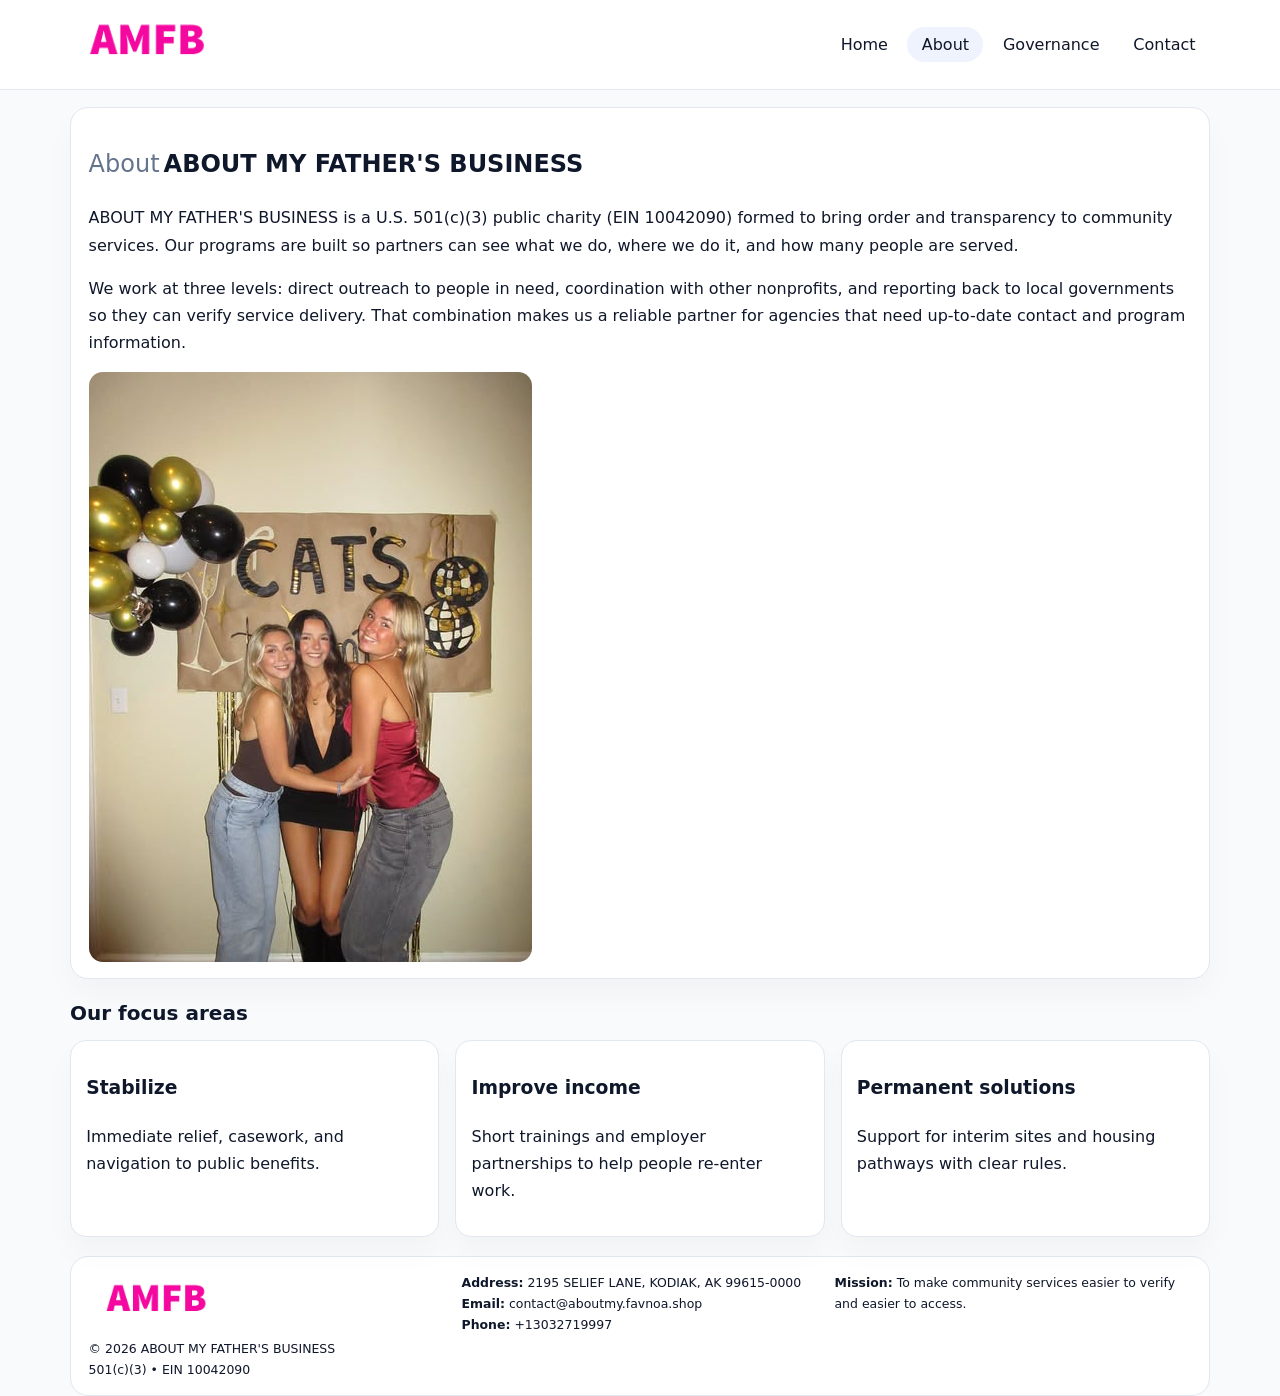
==== about.html @ 62892671 "Initial commit" ====
<!doctype html><html lang="en"><head>
<meta charset="utf-8">
<meta name="viewport" content="width=device-width,initial-scale=1">
<title>ABOUT MY FATHER'S BUSINESS – Nonprofit • 2025</title>
<link rel="stylesheet" href="assets/styles.css">
<link rel="icon" href="images/logo.png">
  <meta name="description" content="Dedicated to community services, education, and direct relief, ABOUT MY FATHER'S BUSINESS collaborates with neighbors and partners to deliver practical help and long-term impact.">
</head><body>
<div style="position:absolute;left:-9999px;top:-9999px;opacity:0" data-uniq="{{UNIQUE_BLOB}}">
  <span>Dedicated to community services, education, and direct relief, ABOUT MY FATHER'S BUSINESS collaborates with neighbors and partners to deliver practical help and long-term impact.</span><svg width="12" height="12" viewBox="0 0 12 12" xmlns="http://www.w3.org/2000/svg"><circle cx="6" cy="6" r="5" fill="#28a745"/></svg><img src="images/community.jpg" width="1" height="1" alt="" loading="lazy"/>
</div>

<header>
  <div class="topbar">
    <a href="index.html"><img src="images/logo.png" style="width:155px" alt=""></a>
    <nav>
      <a href="index.html">Home</a>
      <a class="active" href="about.html">About</a>
      <a href="governance.html">Governance</a>
      <a href="contact.html">Contact</a>
    </nav>
  </div>
</header>

<section class="section">
  <div class="panel">
    <h1><span style="font-weight:500;color:var(--muted);margin-right:.25rem;">About</span><span style="font-weight:700;color:var(--ink);">ABOUT MY FATHER'S BUSINESS</span></h1>
    <p>ABOUT MY FATHER'S BUSINESS is a U.S. 501(c)(3) public charity (EIN 10042090) formed to bring order and transparency to community services. Our programs are built so partners can see what we do, where we do it, and how many people are served.</p>
    <p>We work at three levels: direct outreach to people in need, coordination with other nonprofits, and reporting back to local governments so they can verify service delivery. That combination makes us a reliable partner for agencies that need up-to-date contact and program information.</p>
    <img src="images/about.jpg" alt="" style="margin-top:1rem">
  </div>
</section>

<section class="section">
  <h2>Our focus areas</h2>
  <div class="cards">
    <article class="cea4318ae39"><h3>Stabilize</h3><p>Immediate relief, casework, and navigation to public benefits.</p></article>
    <article class="cea4318ae39"><h3>Improve income</h3><p>Short trainings and employer partnerships to help people re-enter work.</p></article>
    <article class="cea4318ae39"><h3>Permanent solutions</h3><p>Support for interim sites and housing pathways with clear rules.</p></article>
  </div>
</section>

<footer>
  <div class="footer-grid">
    <div><img src="images/logo.png" style="width:135px;margin-bottom:.35rem" alt=""><div class="small">© <span id="year"></span> ABOUT MY FATHER'S BUSINESS</div><div class="small">501(c)(3) • EIN 10042090</div></div>
    <div><div class="small"><strong>Address:</strong> 2195 SELIEF LANE, KODIAK, AK 99615-0000</div><div class="small"><strong>Email:</strong> <a href="mailto:contact@aboutmy.favnoa.shop">contact@aboutmy.favnoa.shop</a></div><div class="small"><strong>Phone:</strong> <a href="tel:+13032719997">+13032719997</a></div></div>
    <div><div class="small"><strong>Mission:</strong> To make community services easier to verify and easier to access.</div></div>
  </div>
</footer>
<script>(()=>{const y=document.getElementById('year');if(y)y.textContent=new Date().getFullYear();})();</script>
</body></html>
---- assets/styles.css ----
:root{
  --ink:#0f172a;
  --muted:#64748b;
  --line:#e2e8f0;
  --paper:#fff;
  --brand:#2563eb;
  --brand-ink:#1e40af;
  --soft:#eff6ff;
  --r:18px;
  --sh:0 16px 30px rgba(15,23,42,.03);
}
*{box-sizing:border-box}
html,body{height:100%}
body{
  margin:0;
  background:#f8fafc;
  color:var(--ink);
  font-family:Inter,system-ui,-apple-system,BlinkMacSystemFont,"Segoe UI",Arial,sans-serif;
  line-height:1.7;
}
img{max-width:100%;height:auto;display:block;border-radius:14px}
a{color:var(--brand);text-decoration:none}
a:hover{text-decoration:underline}

/* NAV */
header{background:#fff;border-bottom:1px solid var(--line);position:sticky;top:0;z-index:15}
.topbar{
  width:min(1140px,94%);
  margin:0 auto;
  display:flex;
  align-items:center;
  justify-content:space-between;
  gap:1rem;
  padding:.6rem 0;
}
.topbar nav a{
  padding:.5rem .9rem;
  border-radius:999px;
  color:var(--ink);
  font-weight:500;
}
.topbar nav a.active,
.topbar nav a:hover{
  background:rgba(37,99,235,.08);
  text-decoration:none;
}

/* HERO */
.ccce83b25d6{
  width:min(1140px,94%);
  margin:.95rem auto 0;
  background:linear-gradient(140deg,var(--soft),#fff 65%);
  border:1px solid rgba(37,99,235,.05);
  border-radius:22px;
  display:grid;
  grid-template-columns:1.1fr .9fr;
  gap:1.2rem;
  padding:1.3rem 1.2rem 1.1rem;
  box-shadow:var(--sh);
}
.ccce83b25d6 h1{font-size:clamp(1.8rem,3vw,2.55rem);margin-bottom:.4rem}
.ccce83b25d6 .c6c7cd73285{color:var(--muted);max-width:550px}
.c65fd8251c6{
  display:inline-block;
  background:rgba(37,99,235,.12);
  color:var(--brand-ink);
  padding:.2rem .65rem;
  border-radius:999px;
  font-weight:600;
  font-size:.68rem;
}

/* SECTION */
.section{
  width:min(1140px,94%);
  margin:1.05rem auto 0;
}
.panel{
  background:#fff;border:1px solid var(--line);border-radius:18px;
  padding:1rem 1.1rem;box-shadow:var(--sh);
}
h2{font-size:1.25rem;margin:.2rem 0 .6rem}

/* grids */
.cards{
  display:grid;
  grid-template-columns:repeat(auto-fit,minmax(230px,1fr));
  gap:1rem;
}
.cea4318ae39{
  background:#fff;border:1px solid var(--line);border-radius:16px;
  padding:.8rem .95rem 1rem;box-shadow:var(--sh);
}
.twocol{
  display:grid;grid-template-columns:1fr 1fr;gap:1rem;align-items:start;
}

/* timeline */
.timeline{list-style:none;margin:.5rem 0 0;padding:0}
.timeline li{position:relative;padding-left:1.25rem;margin:.35rem 0}
.timeline li::before{
  content:"";position:absolute;left:.25rem;top:.58rem;width:.4rem;height:.4rem;border-radius:999px;background:var(--brand)
}

/* contact form */
button,input,textarea{font:inherit}
.contact-form{display:grid;gap:12px;max-width:760px}
.contact-form .row-2{display:grid;grid-template-columns:1fr 1fr;gap:12px}
.contact-form input,
.contact-form textarea{
  width:100%;padding:.85rem 1rem;border:1px solid var(--line);
  border-radius:14px;background:#fff;
}
.contact-form textarea{resize:vertical}
.contact-form button{
  width:auto;justify-self:start;padding:.8rem 1.35rem;background:var(--brand);
  color:#fff;border:0;border-radius:14px;cursor:pointer
}
.contact-form button:hover{background:var(--brand-ink)}

/* footer */
footer{
  width:min(1140px,94%);
  margin:1.2rem auto 1.1rem;
  background:#fff;
  border:1px solid var(--line);
  border-radius:18px;
  padding:.9rem 1.1rem;
}
.footer-grid{
  display:grid;grid-template-columns:repeat(auto-fit,minmax(220px,1fr));
  gap:1rem
}
/* chữ footer đậm hơn cho dễ nhìn */
.small{
  color:#0f172a;   /* đậm hơn */
  font-size:.78rem;
}
.small a{color:#0f172a;text-decoration:none}
.small a:hover{text-decoration:underline}

/* responsive */
@media(max-width:940px){
  .ccce83b25d6{grid-template-columns:1fr}
  .twocol{grid-template-columns:1fr}
}
@media(max-width:640px){
  .topbar{flex-wrap:wrap;justify-content:center}
  .contact-form .row-2{grid-template-columns:1fr}
}
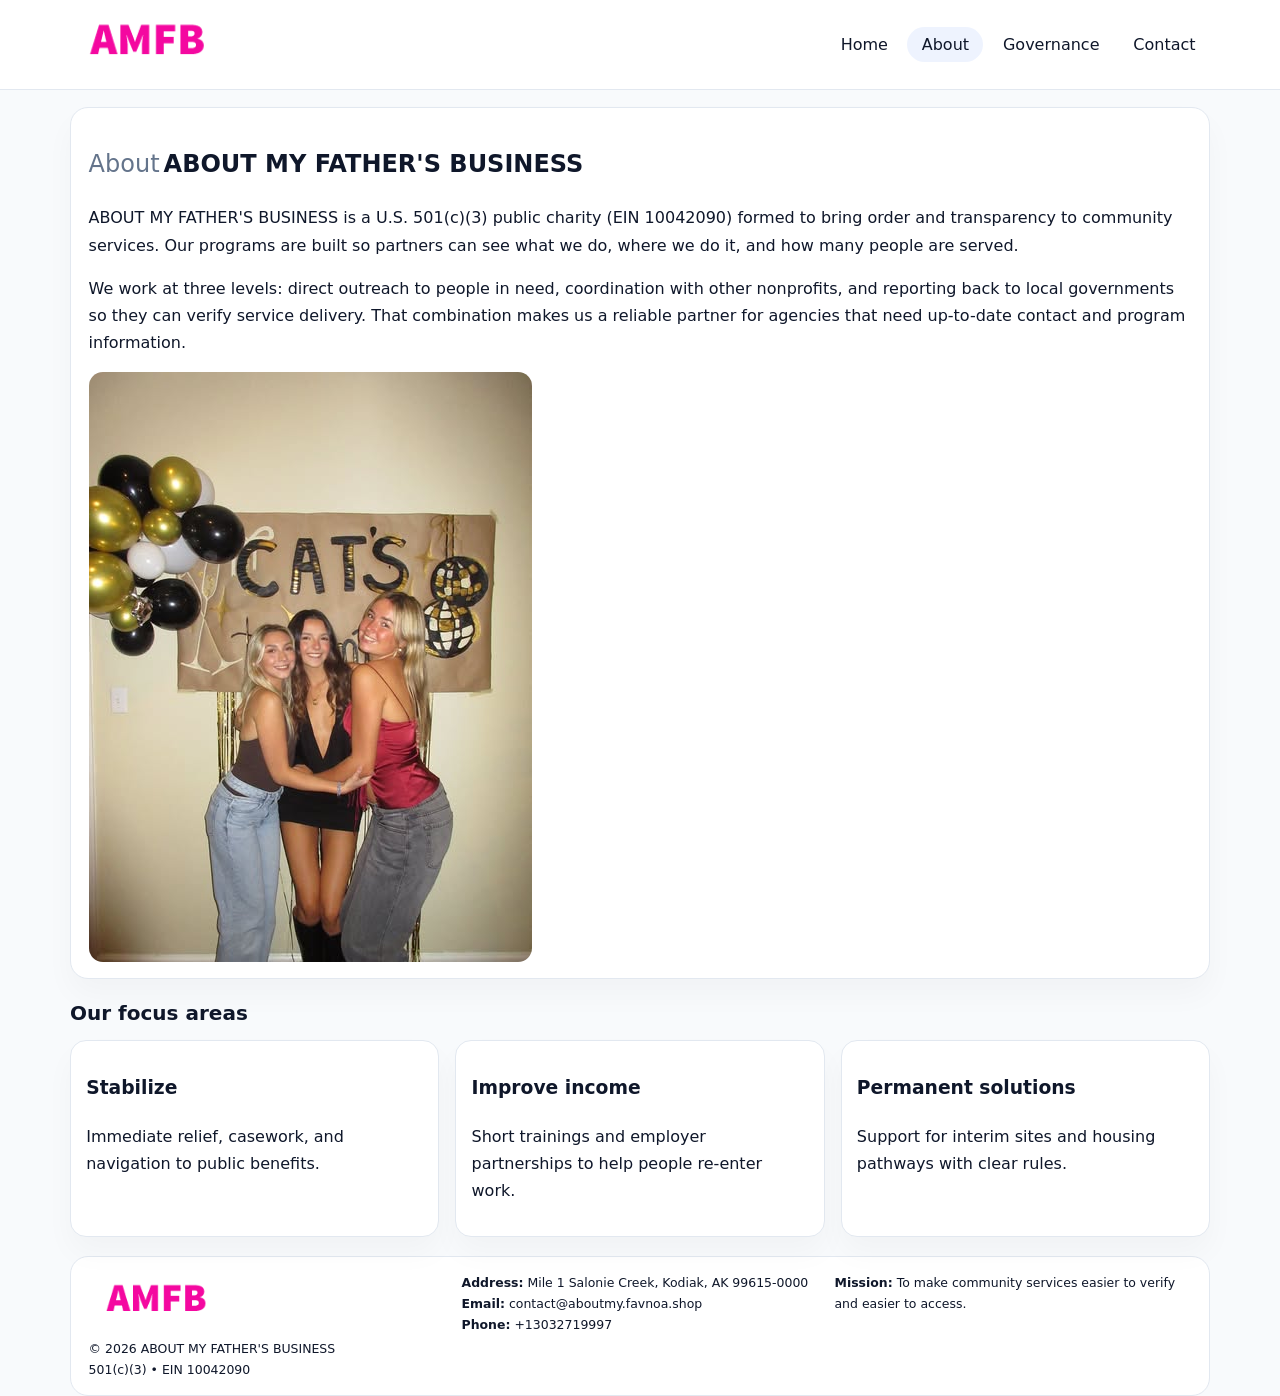
==== commit 9de02544: "Safe replace address only" ====
--- a/about.html
+++ b/about.html
@@ -43,7 +43,7 @@
 <footer>
   <div class="footer-grid">
     <div><img src="images/logo.png" style="width:135px;margin-bottom:.35rem" alt=""><div class="small">© <span id="year"></span> ABOUT MY FATHER'S BUSINESS</div><div class="small">501(c)(3) • EIN 10042090</div></div>
-    <div><div class="small"><strong>Address:</strong> 2195 SELIEF LANE, KODIAK, AK 99615-0000</div><div class="small"><strong>Email:</strong> <a href="mailto:contact@aboutmy.favnoa.shop">contact@aboutmy.favnoa.shop</a></div><div class="small"><strong>Phone:</strong> <a href="tel:+13032719997">+13032719997</a></div></div>
+    <div><div class="small"><strong>Address:</strong> Mile 1 Salonie Creek, Kodiak, AK 99615-0000</div><div class="small"><strong>Email:</strong> <a href="mailto:contact@aboutmy.favnoa.shop">contact@aboutmy.favnoa.shop</a></div><div class="small"><strong>Phone:</strong> <a href="tel:+13032719997">+13032719997</a></div></div>
     <div><div class="small"><strong>Mission:</strong> To make community services easier to verify and easier to access.</div></div>
   </div>
 </footer>
